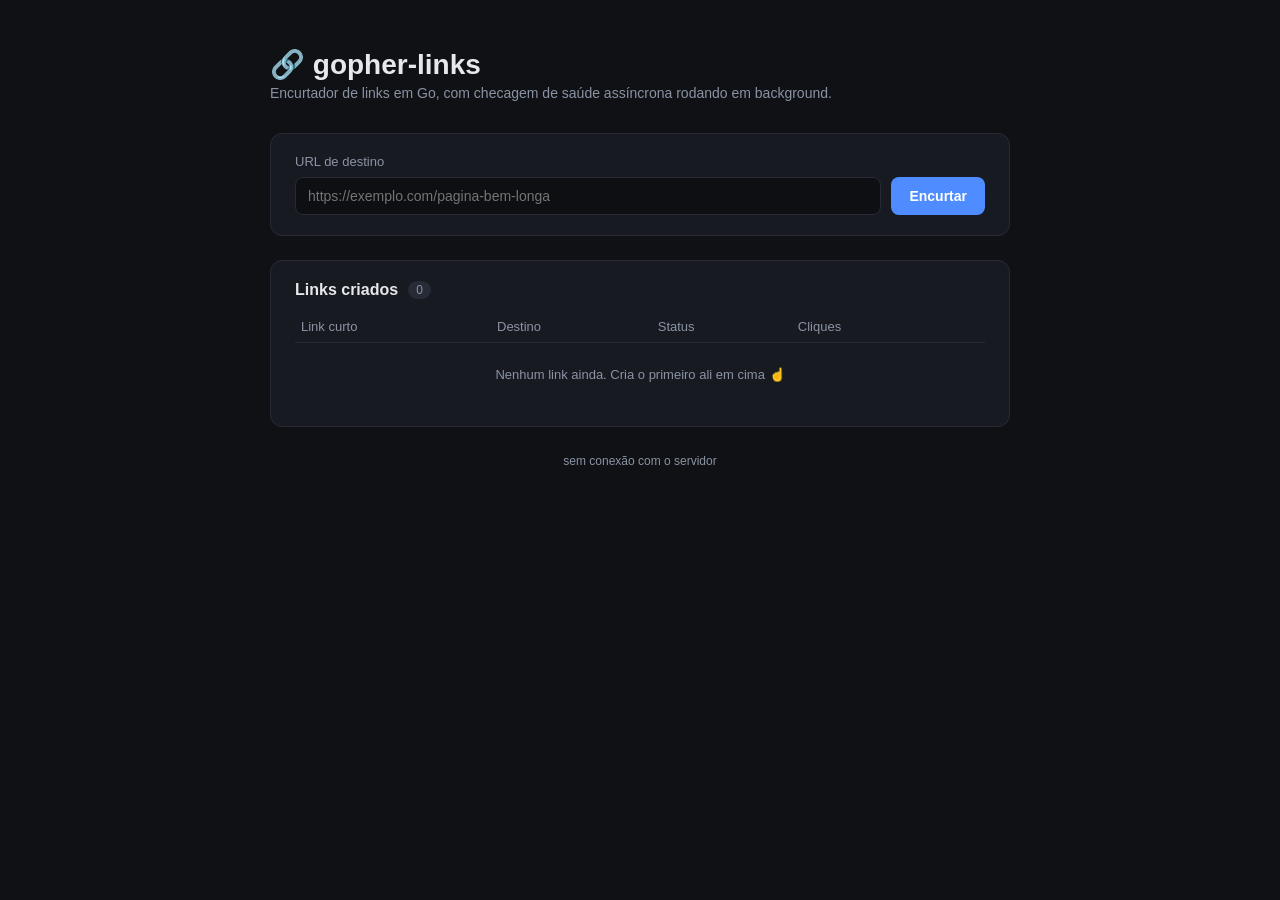
==== firebase/public/index.html @ de7e9a8d "gopher-links: encurtador de links em Go com painel e checagem assincrona - API REST em net/http (rot" ====
<!DOCTYPE html>
<html lang="pt-br">
<head>
  <meta charset="UTF-8" />
  <meta name="viewport" content="width=device-width, initial-scale=1.0" />
  <title>gopher-links</title>
  <link rel="stylesheet" href="style.css" />
</head>
<body>
  <div class="wrap">
    <header>
      <h1>🔗 gopher-links</h1>
      <p class="subtitle">Encurtador de links em Go, com checagem de saúde assíncrona rodando em background.</p>
    </header>

    <form id="shorten-form" class="card">
      <label for="url-input">URL de destino</label>
      <div class="form-row">
        <input
          id="url-input"
          type="text"
          placeholder="https://exemplo.com/pagina-bem-longa"
          autocomplete="off"
          required
        />
        <button type="submit">Encurtar</button>
      </div>
      <p id="form-error" class="error hidden"></p>
    </form>

    <section class="card">
      <div class="section-header">
        <h2>Links criados</h2>
        <span id="link-count" class="badge-count">0</span>
      </div>
      <table>
        <thead>
          <tr>
            <th>Link curto</th>
            <th>Destino</th>
            <th>Status</th>
            <th>Cliques</th>
            <th></th>
          </tr>
        </thead>
        <tbody id="links-body">
          <tr id="empty-row">
            <td colspan="5" class="empty">Nenhum link ainda. Cria o primeiro ali em cima ☝️</td>
          </tr>
        </tbody>
      </table>
    </section>

    <footer>
      <span id="conn-status" class="conn-status">conectando...</span>
    </footer>
  </div>

  <script src="config.js"></script>
  <script src="app.js"></script>
</body>
</html>
---- firebase/public/style.css ----
/* estilo simples, sem framework nenhum — só pra dar uma cara decente
   pro painel sem complicar o projeto com build step de CSS */

:root {
  --bg: #0f1115;
  --card: #171a21;
  --border: #262b36;
  --text: #e6e8ec;
  --muted: #8b93a3;
  --accent: #4f8cff;
  --green: #3ecf8e;
  --yellow: #e8b339;
  --red: #ef5757;
}

* {
  box-sizing: border-box;
}

body {
  margin: 0;
  background: var(--bg);
  color: var(--text);
  font-family: -apple-system, BlinkMacSystemFont, "Segoe UI", Roboto, sans-serif;
}

.wrap {
  max-width: 780px;
  margin: 0 auto;
  padding: 48px 20px 80px;
}

header h1 {
  margin: 0 0 4px;
  font-size: 28px;
}

.subtitle {
  color: var(--muted);
  margin: 0 0 32px;
  font-size: 14px;
}

.card {
  background: var(--card);
  border: 1px solid var(--border);
  border-radius: 12px;
  padding: 20px 24px;
  margin-bottom: 24px;
}

label {
  display: block;
  font-size: 13px;
  color: var(--muted);
  margin-bottom: 8px;
}

.form-row {
  display: flex;
  gap: 10px;
}

input[type="text"] {
  flex: 1;
  background: #0d0f13;
  border: 1px solid var(--border);
  border-radius: 8px;
  padding: 10px 12px;
  color: var(--text);
  font-size: 14px;
}

input[type="text"]:focus {
  outline: none;
  border-color: var(--accent);
}

button {
  background: var(--accent);
  color: white;
  border: none;
  border-radius: 8px;
  padding: 10px 18px;
  font-size: 14px;
  font-weight: 600;
  cursor: pointer;
}

button:hover {
  filter: brightness(1.1);
}

button:disabled {
  opacity: 0.6;
  cursor: default;
}

.error {
  color: var(--red);
  font-size: 13px;
  margin: 10px 0 0;
}

.hidden {
  display: none;
}

.section-header {
  display: flex;
  align-items: center;
  gap: 10px;
  margin-bottom: 12px;
}

.section-header h2 {
  font-size: 16px;
  margin: 0;
}

.badge-count {
  background: var(--border);
  color: var(--muted);
  font-size: 12px;
  padding: 2px 8px;
  border-radius: 999px;
}

table {
  width: 100%;
  border-collapse: collapse;
  font-size: 13px;
}

th {
  text-align: left;
  color: var(--muted);
  font-weight: 500;
  padding: 8px 6px;
  border-bottom: 1px solid var(--border);
}

td {
  padding: 10px 6px;
  border-bottom: 1px solid var(--border);
  vertical-align: middle;
}

tr:last-child td {
  border-bottom: none;
}

td.empty {
  color: var(--muted);
  text-align: center;
  padding: 24px 0;
}

a.short-link {
  color: var(--accent);
  text-decoration: none;
}

a.short-link:hover {
  text-decoration: underline;
}

.destination {
  color: var(--muted);
  max-width: 260px;
  overflow: hidden;
  text-overflow: ellipsis;
  white-space: nowrap;
  display: inline-block;
}

.status {
  display: inline-flex;
  align-items: center;
  gap: 6px;
  padding: 3px 10px;
  border-radius: 999px;
  font-size: 12px;
  font-weight: 600;
}

.status::before {
  content: "";
  width: 7px;
  height: 7px;
  border-radius: 50%;
}

.status.pending {
  background: rgba(232, 179, 57, 0.15);
  color: var(--yellow);
}
.status.pending::before {
  background: var(--yellow);
}

.status.healthy {
  background: rgba(62, 207, 142, 0.15);
  color: var(--green);
}
.status.healthy::before {
  background: var(--green);
}

.status.unhealthy {
  background: rgba(239, 87, 87, 0.15);
  color: var(--red);
}
.status.unhealthy::before {
  background: var(--red);
}

.copy-btn {
  background: transparent;
  border: 1px solid var(--border);
  color: var(--muted);
  padding: 4px 10px;
  font-size: 12px;
  border-radius: 6px;
}

.copy-btn:hover {
  border-color: var(--accent);
  color: var(--accent);
}

footer {
  text-align: center;
  margin-top: 8px;
}

.conn-status {
  font-size: 12px;
  color: var(--muted);
}
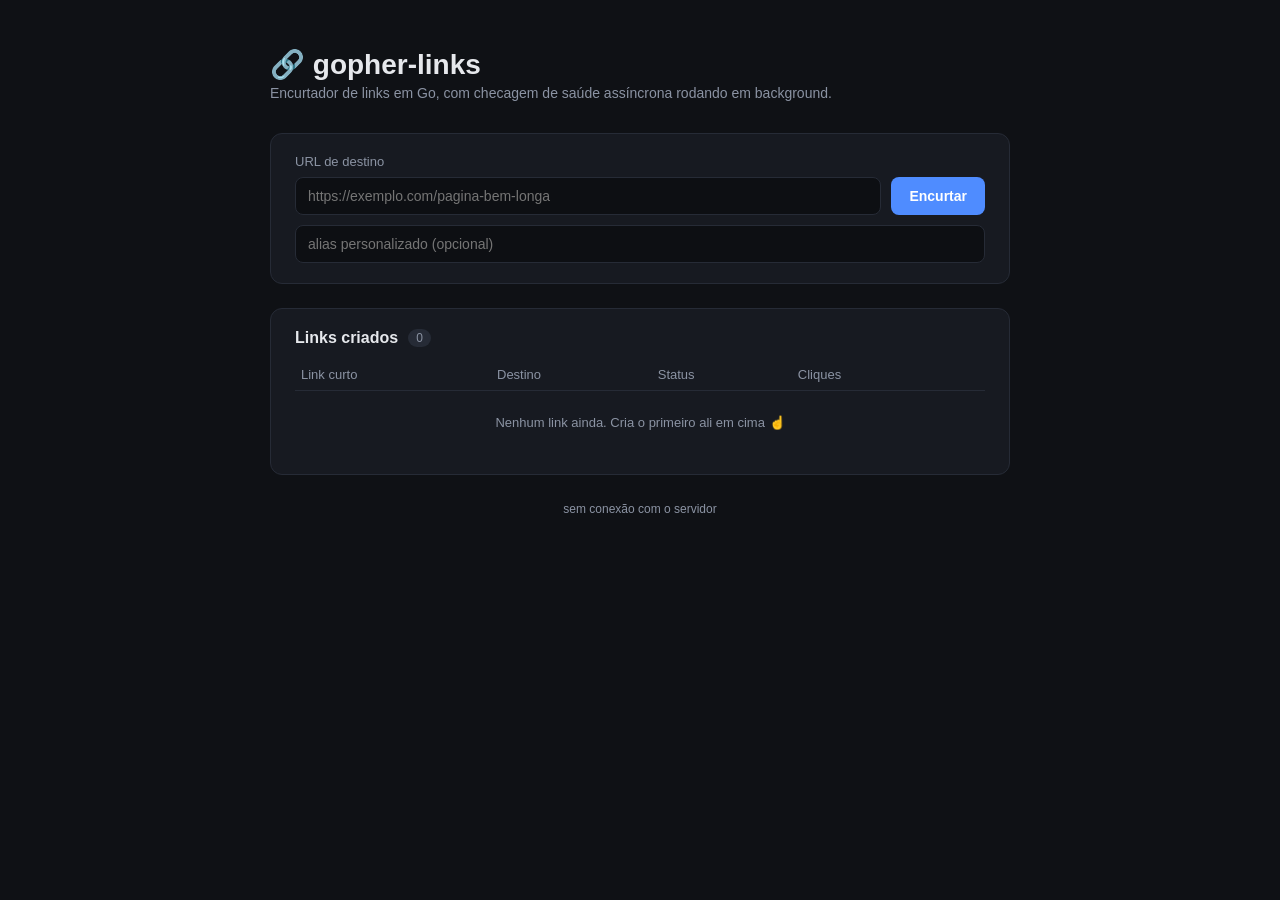
==== commit b70d8d68: "Adiciona alias personalizado, expiracao e rate limiting - alias opcional no POST /api/shorten (Creat" ====
--- a/firebase/public/index.html
+++ b/firebase/public/index.html
@@ -25,6 +25,13 @@
         />
         <button type="submit">Encurtar</button>
       </div>
+      <input
+        id="alias-input"
+        class="alias-input"
+        type="text"
+        placeholder="alias personalizado (opcional)"
+        autocomplete="off"
+      />
       <p id="form-error" class="error hidden"></p>
     </form>
 
--- a/firebase/public/style.css
+++ b/firebase/public/style.css
@@ -76,6 +76,11 @@
   border-color: var(--accent);
 }
 
+.alias-input {
+  margin-top: 10px;
+  width: 100%;
+}
+
 button {
   background: var(--accent);
   color: white;
@@ -229,6 +234,11 @@
   color: var(--accent);
 }
 
+.copy-btn.copied {
+  border-color: var(--green);
+  color: var(--green);
+}
+
 footer {
   text-align: center;
   margin-top: 8px;
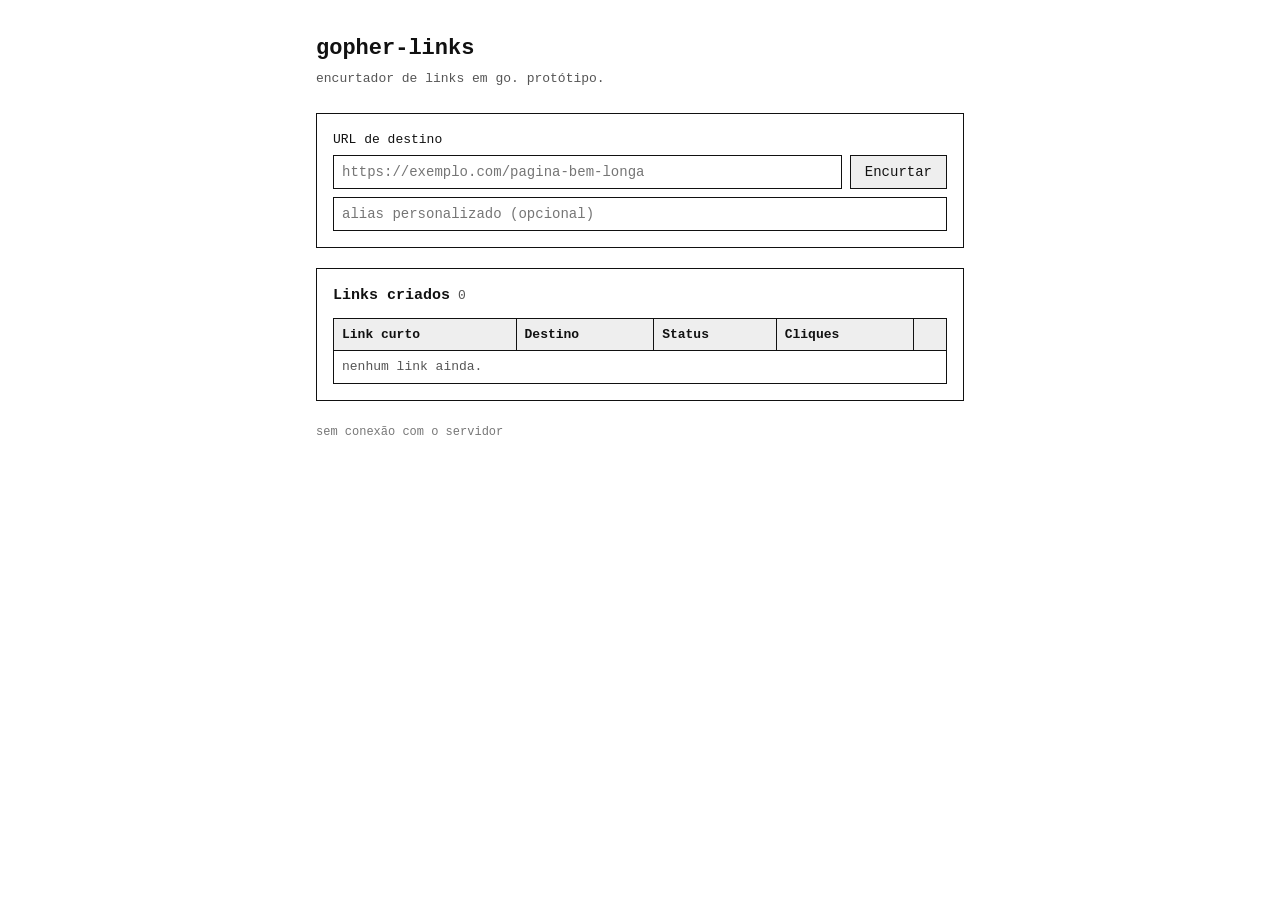
==== commit 03e942ed: "Redesenha o painel com visual simples de prototipo" ====
--- a/firebase/public/index.html
+++ b/firebase/public/index.html
@@ -9,8 +9,8 @@
 <body>
   <div class="wrap">
     <header>
-      <h1>🔗 gopher-links</h1>
-      <p class="subtitle">Encurtador de links em Go, com checagem de saúde assíncrona rodando em background.</p>
+      <h1>gopher-links</h1>
+      <p class="subtitle">encurtador de links em go. protótipo.</p>
     </header>
 
     <form id="shorten-form" class="card">
@@ -52,7 +52,7 @@
         </thead>
         <tbody id="links-body">
           <tr id="empty-row">
-            <td colspan="5" class="empty">Nenhum link ainda. Cria o primeiro ali em cima ☝️</td>
+            <td colspan="5" class="empty">nenhum link ainda.</td>
           </tr>
         </tbody>
       </table>
--- a/firebase/public/style.css
+++ b/firebase/public/style.css
@@ -1,17 +1,5 @@
-/* estilo simples, sem framework nenhum — só pra dar uma cara decente
-   pro painel sem complicar o projeto com build step de CSS */
-
-:root {
-  --bg: #0f1115;
-  --card: #171a21;
-  --border: #262b36;
-  --text: #e6e8ec;
-  --muted: #8b93a3;
-  --accent: #4f8cff;
-  --green: #3ecf8e;
-  --yellow: #e8b339;
-  --red: #ef5757;
-}
+/* visual simples, meio "protótipo": fonte monoespaçada, cantos retos,
+   bordas finas, fundo branco. sem gradiente, sombra ou arredondado. */
 
 * {
   box-sizing: border-box;
@@ -19,92 +7,95 @@
 
 body {
   margin: 0;
-  background: var(--bg);
-  color: var(--text);
-  font-family: -apple-system, BlinkMacSystemFont, "Segoe UI", Roboto, sans-serif;
+  background: #ffffff;
+  color: #111111;
+  font-family: "Courier New", Courier, monospace;
+  font-size: 14px;
+  line-height: 1.5;
 }
 
 .wrap {
-  max-width: 780px;
+  max-width: 680px;
   margin: 0 auto;
-  padding: 48px 20px 80px;
+  padding: 32px 16px 64px;
 }
 
 header h1 {
   margin: 0 0 4px;
-  font-size: 28px;
+  font-size: 22px;
+  font-weight: bold;
 }
 
 .subtitle {
-  color: var(--muted);
-  margin: 0 0 32px;
-  font-size: 14px;
+  margin: 0 0 24px;
+  color: #555555;
+  font-size: 13px;
 }
 
 .card {
-  background: var(--card);
-  border: 1px solid var(--border);
-  border-radius: 12px;
-  padding: 20px 24px;
-  margin-bottom: 24px;
+  border: 1px solid #111111;
+  padding: 16px;
+  margin-bottom: 20px;
+  background: #ffffff;
 }
 
 label {
   display: block;
   font-size: 13px;
-  color: var(--muted);
-  margin-bottom: 8px;
+  margin-bottom: 6px;
 }
 
 .form-row {
   display: flex;
-  gap: 10px;
+  gap: 8px;
 }
 
 input[type="text"] {
   flex: 1;
-  background: #0d0f13;
-  border: 1px solid var(--border);
-  border-radius: 8px;
-  padding: 10px 12px;
-  color: var(--text);
+  border: 1px solid #111111;
+  border-radius: 0;
+  padding: 8px;
+  font-family: inherit;
   font-size: 14px;
+  background: #ffffff;
+  color: #111111;
 }
 
 input[type="text"]:focus {
-  outline: none;
-  border-color: var(--accent);
+  outline: 2px solid #111111;
+  outline-offset: -1px;
 }
 
 .alias-input {
-  margin-top: 10px;
+  margin-top: 8px;
   width: 100%;
 }
 
 button {
-  background: var(--accent);
-  color: white;
-  border: none;
-  border-radius: 8px;
-  padding: 10px 18px;
+  border: 1px solid #111111;
+  border-radius: 0;
+  background: #eeeeee;
+  color: #111111;
+  padding: 8px 14px;
+  font-family: inherit;
   font-size: 14px;
-  font-weight: 600;
   cursor: pointer;
 }
 
 button:hover {
-  filter: brightness(1.1);
+  background: #111111;
+  color: #ffffff;
 }
 
 button:disabled {
-  opacity: 0.6;
+  opacity: 0.5;
   cursor: default;
 }
 
 .error {
-  color: var(--red);
+  color: #bb0000;
   font-size: 13px;
-  margin: 10px 0 0;
+  margin: 8px 0 0;
 }
 
 .hidden {
@@ -113,22 +104,19 @@
 
 .section-header {
   display: flex;
-  align-items: center;
-  gap: 10px;
-  margin-bottom: 12px;
+  align-items: baseline;
+  gap: 8px;
+  margin-bottom: 10px;
 }
 
 .section-header h2 {
-  font-size: 16px;
+  font-size: 15px;
   margin: 0;
 }
 
 .badge-count {
-  background: var(--border);
-  color: var(--muted);
-  font-size: 12px;
-  padding: 2px 8px;
-  border-radius: 999px;
+  font-size: 13px;
+  color: #555555;
 }
 
 table {
@@ -137,114 +125,70 @@
   font-size: 13px;
 }
 
-th {
+th,
+td {
+  border: 1px solid #111111;
+  padding: 6px 8px;
   text-align: left;
-  color: var(--muted);
-  font-weight: 500;
-  padding: 8px 6px;
-  border-bottom: 1px solid var(--border);
+  vertical-align: top;
 }
 
-td {
-  padding: 10px 6px;
-  border-bottom: 1px solid var(--border);
-  vertical-align: middle;
-}
-
-tr:last-child td {
-  border-bottom: none;
+th {
+  background: #eeeeee;
+  font-weight: bold;
 }
 
 td.empty {
-  color: var(--muted);
-  text-align: center;
-  padding: 24px 0;
+  color: #555555;
+  text-align: left;
 }
 
 a.short-link {
-  color: var(--accent);
-  text-decoration: none;
-}
-
-a.short-link:hover {
+  color: #0000aa;
   text-decoration: underline;
 }
 
 .destination {
-  color: var(--muted);
-  max-width: 260px;
+  display: inline-block;
+  max-width: 240px;
   overflow: hidden;
   text-overflow: ellipsis;
   white-space: nowrap;
-  display: inline-block;
+  vertical-align: bottom;
 }
 
+/* status como texto simples, sem pílula nem bolinha */
 .status {
-  display: inline-flex;
-  align-items: center;
-  gap: 6px;
-  padding: 3px 10px;
-  border-radius: 999px;
-  font-size: 12px;
-  font-weight: 600;
+  font-size: 13px;
 }
 
-.status::before {
-  content: "";
-  width: 7px;
-  height: 7px;
-  border-radius: 50%;
+.status.healthy {
+  color: #007700;
+}
+
+.status.unhealthy {
+  color: #bb0000;
 }
 
 .status.pending {
-  background: rgba(232, 179, 57, 0.15);
-  color: var(--yellow);
-}
-.status.pending::before {
-  background: var(--yellow);
-}
-
-.status.healthy {
-  background: rgba(62, 207, 142, 0.15);
-  color: var(--green);
-}
-.status.healthy::before {
-  background: var(--green);
-}
-
-.status.unhealthy {
-  background: rgba(239, 87, 87, 0.15);
-  color: var(--red);
-}
-.status.unhealthy::before {
-  background: var(--red);
+  color: #777777;
 }
 
 .copy-btn {
-  background: transparent;
-  border: 1px solid var(--border);
-  color: var(--muted);
-  padding: 4px 10px;
+  padding: 3px 8px;
   font-size: 12px;
-  border-radius: 6px;
-}
-
-.copy-btn:hover {
-  border-color: var(--accent);
-  color: var(--accent);
 }
 
 .copy-btn.copied {
-  border-color: var(--green);
-  color: var(--green);
+  background: #111111;
+  color: #ffffff;
 }
 
 footer {
-  text-align: center;
   margin-top: 8px;
 }
 
 .conn-status {
   font-size: 12px;
-  color: var(--muted);
+  color: #777777;
 }
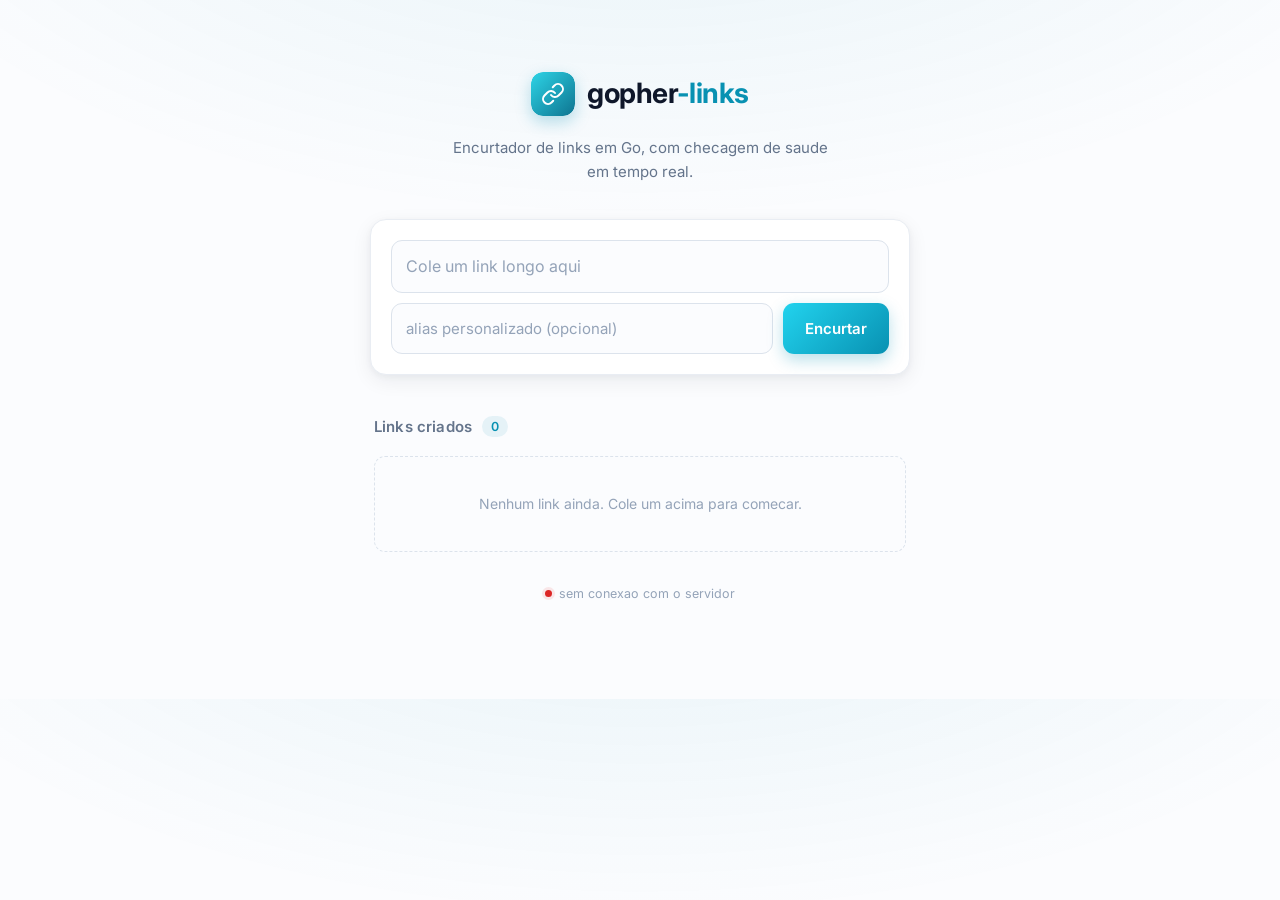
==== commit 8fe7111b: "Redesenha o painel com visual minimalista premium (logo, Inter, animacoes)" ====
--- a/firebase/public/index.html
+++ b/firebase/public/index.html
@@ -4,64 +4,72 @@
   <meta charset="UTF-8" />
   <meta name="viewport" content="width=device-width, initial-scale=1.0" />
   <title>gopher-links</title>
+  <meta name="description" content="Encurtador de links em Go com checagem de saude em tempo real." />
+  <link rel="preconnect" href="https://fonts.googleapis.com" />
+  <link rel="preconnect" href="https://fonts.gstatic.com" crossorigin />
+  <link href="https://fonts.googleapis.com/css2?family=Inter:wght@400;500;600;700&display=swap" rel="stylesheet" />
   <link rel="stylesheet" href="style.css" />
 </head>
 <body>
-  <div class="wrap">
-    <header>
-      <h1>gopher-links</h1>
-      <p class="subtitle">encurtador de links em go. protótipo.</p>
+  <main class="wrap">
+    <header class="hero">
+      <div class="brand">
+        <svg class="logo" width="44" height="44" viewBox="0 0 44 44" fill="none" xmlns="http://www.w3.org/2000/svg" aria-hidden="true">
+          <rect width="44" height="44" rx="12" fill="url(#lg)" />
+          <g transform="translate(10 10)" stroke="#ffffff" stroke-width="2" stroke-linecap="round" stroke-linejoin="round">
+            <path d="M10 13a5 5 0 0 0 7.54.54l3-3a5 5 0 0 0-7.07-7.07l-1.72 1.71" />
+            <path d="M14 11a5 5 0 0 0-7.54-.54l-3 3a5 5 0 0 0 7.07 7.07l1.71-1.71" />
+          </g>
+          <defs>
+            <linearGradient id="lg" x1="0" y1="0" x2="44" y2="44" gradientUnits="userSpaceOnUse">
+              <stop stop-color="#2DD4E6" />
+              <stop offset="1" stop-color="#0E7490" />
+            </linearGradient>
+          </defs>
+        </svg>
+        <span class="wordmark">gopher<span class="wordmark-accent">-links</span></span>
+      </div>
+      <p class="subtitle">Encurtador de links em Go, com checagem de saude em tempo real.</p>
     </header>
 
     <form id="shorten-form" class="card">
-      <label for="url-input">URL de destino</label>
-      <div class="form-row">
+      <input
+        id="url-input"
+        class="input input-url"
+        type="url"
+        placeholder="Cole um link longo aqui"
+        autocomplete="off"
+        required
+      />
+      <div class="field-row">
         <input
-          id="url-input"
+          id="alias-input"
+          class="input input-alias"
           type="text"
-          placeholder="https://exemplo.com/pagina-bem-longa"
+          placeholder="alias personalizado (opcional)"
           autocomplete="off"
-          required
         />
-        <button type="submit">Encurtar</button>
+        <button type="submit" class="btn-primary">
+          <span class="btn-label">Encurtar</span>
+          <span class="spinner" aria-hidden="true"></span>
+        </button>
       </div>
-      <input
-        id="alias-input"
-        class="alias-input"
-        type="text"
-        placeholder="alias personalizado (opcional)"
-        autocomplete="off"
-      />
       <p id="form-error" class="error hidden"></p>
     </form>
 
-    <section class="card">
-      <div class="section-header">
+    <section class="results">
+      <div class="results-head">
         <h2>Links criados</h2>
-        <span id="link-count" class="badge-count">0</span>
+        <span id="link-count" class="count">0</span>
       </div>
-      <table>
-        <thead>
-          <tr>
-            <th>Link curto</th>
-            <th>Destino</th>
-            <th>Status</th>
-            <th>Cliques</th>
-            <th></th>
-          </tr>
-        </thead>
-        <tbody id="links-body">
-          <tr id="empty-row">
-            <td colspan="5" class="empty">nenhum link ainda.</td>
-          </tr>
-        </tbody>
-      </table>
+      <div id="links-list" class="links-list"></div>
+      <p id="empty-state" class="empty">Nenhum link ainda. Cole um acima para comecar.</p>
     </section>
 
     <footer>
       <span id="conn-status" class="conn-status">conectando...</span>
     </footer>
-  </div>
+  </main>
 
   <script src="config.js"></script>
   <script src="app.js"></script>
--- a/firebase/public/style.css
+++ b/firebase/public/style.css
@@ -1,194 +1,505 @@
-/* visual simples, meio "protótipo": fonte monoespaçada, cantos retos,
-   bordas finas, fundo branco. sem gradiente, sombra ou arredondado. */
+/* gopher-links - visual minimalista e premium.
+   tokens em :root, com modo escuro automatico via prefers-color-scheme. */
+
+:root {
+  --bg: #fbfcfe;
+  --surface: #ffffff;
+  --surface-hover: #f7f9fc;
+  --text: #0f172a;
+  --muted: #64748b;
+  --faint: #94a3b8;
+  --border: #e9edf3;
+  --border-strong: #dce3ec;
+
+  --accent: #0891b2;
+  --accent-2: #22d3ee;
+  --accent-ink: #0e7490;
+  --accent-soft: rgba(8, 145, 178, 0.09);
+
+  --green: #15a34a;
+  --green-soft: rgba(21, 163, 74, 0.11);
+  --amber: #d97706;
+  --amber-soft: rgba(217, 119, 6, 0.13);
+  --red: #dc2626;
+  --red-soft: rgba(220, 38, 38, 0.1);
+
+  --shadow-sm: 0 1px 2px rgba(15, 23, 42, 0.04), 0 1px 3px rgba(15, 23, 42, 0.05);
+  --shadow-md: 0 6px 20px rgba(15, 23, 42, 0.07), 0 2px 6px rgba(15, 23, 42, 0.04);
+  --shadow-accent: 0 6px 16px rgba(8, 145, 178, 0.28);
+  --ring: 0 0 0 4px rgba(8, 145, 178, 0.14);
+
+  --radius: 16px;
+  --radius-sm: 11px;
+  --radius-pill: 999px;
+}
+
+@media (prefers-color-scheme: dark) {
+  :root {
+    --bg: #0a0e13;
+    --surface: #121820;
+    --surface-hover: #161d27;
+    --text: #e8edf3;
+    --muted: #96a2b2;
+    --faint: #5f6b7a;
+    --border: #1d2630;
+    --border-strong: #2a3542;
+
+    --accent: #22d3ee;
+    --accent-2: #38e0f5;
+    --accent-ink: #7fe9f8;
+    --accent-soft: rgba(34, 211, 238, 0.12);
+
+    --green: #4ade80;
+    --green-soft: rgba(74, 222, 128, 0.13);
+    --amber: #fbbf24;
+    --amber-soft: rgba(251, 191, 36, 0.14);
+    --red: #f87171;
+    --red-soft: rgba(248, 113, 113, 0.13);
+
+    --shadow-sm: 0 1px 2px rgba(0, 0, 0, 0.4);
+    --shadow-md: 0 10px 30px rgba(0, 0, 0, 0.45);
+    --shadow-accent: 0 6px 18px rgba(34, 211, 238, 0.22);
+    --ring: 0 0 0 4px rgba(34, 211, 238, 0.18);
+  }
+}
 
 * {
   box-sizing: border-box;
 }
 
+html {
+  -webkit-text-size-adjust: 100%;
+}
+
 body {
   margin: 0;
-  background: #ffffff;
-  color: #111111;
-  font-family: "Courier New", Courier, monospace;
-  font-size: 14px;
-  line-height: 1.5;
+  background:
+    radial-gradient(1200px 600px at 50% -200px, var(--accent-soft), transparent 70%),
+    var(--bg);
+  color: var(--text);
+  font-family: "Inter", -apple-system, BlinkMacSystemFont, "Segoe UI", Roboto, sans-serif;
+  font-size: 15px;
+  line-height: 1.55;
+  -webkit-font-smoothing: antialiased;
+  text-rendering: optimizeLegibility;
 }
 
 .wrap {
-  max-width: 680px;
+  max-width: 580px;
   margin: 0 auto;
-  padding: 32px 16px 64px;
-}
-
-header h1 {
-  margin: 0 0 4px;
-  font-size: 22px;
-  font-weight: bold;
+  padding: 72px 20px 96px;
+}
+
+/* ---------- hero ---------- */
+.hero {
+  text-align: center;
+  margin-bottom: 36px;
+}
+
+.brand {
+  display: inline-flex;
+  align-items: center;
+  gap: 12px;
+  animation: rise 0.6s cubic-bezier(0.2, 0.7, 0.2, 1) both;
+}
+
+.logo {
+  display: block;
+  border-radius: 12px;
+  box-shadow: var(--shadow-accent);
+}
+
+.wordmark {
+  font-size: 28px;
+  font-weight: 700;
+  letter-spacing: -0.02em;
+}
+
+.wordmark-accent {
+  color: var(--accent);
 }
 
 .subtitle {
-  margin: 0 0 24px;
-  color: #555555;
-  font-size: 13px;
-}
-
+  margin: 14px auto 0;
+  max-width: 400px;
+  color: var(--muted);
+  font-size: 15px;
+  animation: rise 0.6s cubic-bezier(0.2, 0.7, 0.2, 1) 0.06s both;
+}
+
+/* ---------- card / form ---------- */
 .card {
-  border: 1px solid #111111;
-  padding: 16px;
-  margin-bottom: 20px;
-  background: #ffffff;
-}
-
-label {
+  background: var(--surface);
+  border: 1px solid var(--border);
+  border-radius: var(--radius);
+  box-shadow: var(--shadow-md);
+  padding: 20px;
+  margin-bottom: 40px;
+  animation: rise 0.6s cubic-bezier(0.2, 0.7, 0.2, 1) 0.12s both;
+}
+
+.input {
+  width: 100%;
+  border: 1px solid var(--border-strong);
+  border-radius: var(--radius-sm);
+  padding: 13px 14px;
+  font: inherit;
+  color: var(--text);
+  background: var(--bg);
+  transition: border-color 0.18s ease, box-shadow 0.18s ease, background 0.18s ease;
+}
+
+.input::placeholder {
+  color: var(--faint);
+}
+
+.input:focus {
+  outline: none;
+  border-color: var(--accent);
+  box-shadow: var(--ring);
+  background: var(--surface);
+}
+
+.input-url {
+  font-size: 16px;
+}
+
+.field-row {
+  display: flex;
+  gap: 10px;
+  margin-top: 10px;
+}
+
+.input-alias {
+  flex: 1;
+  min-width: 0;
+}
+
+/* ---------- button ---------- */
+.btn-primary {
+  flex-shrink: 0;
+  position: relative;
+  border: none;
+  border-radius: var(--radius-sm);
+  padding: 0 22px;
+  min-height: 46px;
+  color: #fff;
+  font: inherit;
+  font-weight: 600;
+  cursor: pointer;
+  background: linear-gradient(135deg, var(--accent-2), var(--accent));
+  box-shadow: var(--shadow-accent);
+  transition: transform 0.16s ease, box-shadow 0.16s ease, filter 0.16s ease;
+}
+
+.btn-primary:hover {
+  transform: translateY(-1px);
+  filter: brightness(1.05);
+  box-shadow: 0 10px 22px rgba(8, 145, 178, 0.34);
+}
+
+.btn-primary:active {
+  transform: translateY(0);
+}
+
+.btn-primary:disabled {
+  cursor: default;
+  filter: grayscale(0.2) brightness(0.98);
+  box-shadow: none;
+}
+
+.btn-primary.loading .btn-label {
+  visibility: hidden;
+}
+
+.spinner {
+  display: none;
+  position: absolute;
+  top: 50%;
+  left: 50%;
+  width: 18px;
+  height: 18px;
+  margin: -9px 0 0 -9px;
+  border: 2px solid rgba(255, 255, 255, 0.45);
+  border-top-color: #fff;
+  border-radius: 50%;
+  animation: spin 0.6s linear infinite;
+}
+
+.btn-primary.loading .spinner {
   display: block;
-  font-size: 13px;
-  margin-bottom: 6px;
-}
-
-.form-row {
-  display: flex;
-  gap: 8px;
-}
-
-input[type="text"] {
-  flex: 1;
-  border: 1px solid #111111;
-  border-radius: 0;
-  padding: 8px;
-  font-family: inherit;
-  font-size: 14px;
-  background: #ffffff;
-  color: #111111;
-}
-
-input[type="text"]:focus {
-  outline: 2px solid #111111;
-  outline-offset: -1px;
-}
-
-.alias-input {
-  margin-top: 8px;
-  width: 100%;
-}
-
-button {
-  border: 1px solid #111111;
-  border-radius: 0;
-  background: #eeeeee;
-  color: #111111;
-  padding: 8px 14px;
-  font-family: inherit;
-  font-size: 14px;
-  cursor: pointer;
-}
-
-button:hover {
-  background: #111111;
-  color: #ffffff;
-}
-
-button:disabled {
-  opacity: 0.5;
-  cursor: default;
 }
 
 .error {
-  color: #bb0000;
-  font-size: 13px;
-  margin: 8px 0 0;
+  margin: 12px 2px 0;
+  color: var(--red);
+  font-size: 13.5px;
 }
 
 .hidden {
   display: none;
 }
 
-.section-header {
+/* ---------- results ---------- */
+.results {
+  animation: rise 0.6s cubic-bezier(0.2, 0.7, 0.2, 1) 0.18s both;
+}
+
+.results-head {
   display: flex;
-  align-items: baseline;
+  align-items: center;
+  gap: 10px;
+  margin: 0 4px 14px;
+}
+
+.results-head h2 {
+  margin: 0;
+  font-size: 15px;
+  font-weight: 600;
+  color: var(--muted);
+  letter-spacing: 0.01em;
+}
+
+.count {
+  min-width: 22px;
+  padding: 1px 9px;
+  border-radius: var(--radius-pill);
+  background: var(--accent-soft);
+  color: var(--accent);
+  font-size: 12.5px;
+  font-weight: 600;
+  text-align: center;
+}
+
+.links-list {
+  display: flex;
+  flex-direction: column;
   gap: 8px;
-  margin-bottom: 10px;
-}
-
-.section-header h2 {
-  font-size: 15px;
-  margin: 0;
-}
-
-.badge-count {
-  font-size: 13px;
-  color: #555555;
-}
-
-table {
-  width: 100%;
-  border-collapse: collapse;
-  font-size: 13px;
-}
-
-th,
-td {
-  border: 1px solid #111111;
-  padding: 6px 8px;
-  text-align: left;
-  vertical-align: top;
-}
-
-th {
-  background: #eeeeee;
-  font-weight: bold;
-}
-
-td.empty {
-  color: #555555;
-  text-align: left;
-}
-
-a.short-link {
-  color: #0000aa;
-  text-decoration: underline;
-}
-
-.destination {
-  display: inline-block;
-  max-width: 240px;
+}
+
+.link-item {
+  display: flex;
+  align-items: center;
+  justify-content: space-between;
+  gap: 14px;
+  flex-wrap: wrap;
+  padding: 14px 16px;
+  background: var(--surface);
+  border: 1px solid var(--border);
+  border-radius: var(--radius-sm);
+  box-shadow: var(--shadow-sm);
+  transition: border-color 0.18s ease, box-shadow 0.18s ease, transform 0.18s ease;
+}
+
+.link-item:hover {
+  border-color: var(--border-strong);
+  box-shadow: var(--shadow-md);
+}
+
+.link-item.enter {
+  animation: rise 0.4s cubic-bezier(0.2, 0.7, 0.2, 1) both;
+}
+
+.li-left {
+  min-width: 0;
+  flex: 1 1 240px;
+  display: flex;
+  flex-direction: column;
+  gap: 2px;
+}
+
+.li-code {
+  font-weight: 600;
+  font-size: 14.5px;
+  color: var(--accent);
+  text-decoration: none;
+  white-space: nowrap;
   overflow: hidden;
   text-overflow: ellipsis;
+}
+
+.li-code:hover {
+  text-decoration: underline;
+}
+
+.li-dest {
+  font-size: 13px;
+  color: var(--faint);
   white-space: nowrap;
-  vertical-align: bottom;
-}
-
-/* status como texto simples, sem pílula nem bolinha */
+  overflow: hidden;
+  text-overflow: ellipsis;
+}
+
+.li-right {
+  display: flex;
+  align-items: center;
+  gap: 14px;
+}
+
+/* status */
 .status {
-  font-size: 13px;
-}
-
-.status.healthy {
-  color: #007700;
-}
-
-.status.unhealthy {
-  color: #bb0000;
-}
-
-.status.pending {
-  color: #777777;
-}
-
+  display: inline-flex;
+  align-items: center;
+  gap: 6px;
+  padding: 4px 10px;
+  border-radius: var(--radius-pill);
+  font-size: 12px;
+  font-weight: 600;
+  white-space: nowrap;
+}
+
+.status .dot {
+  width: 6px;
+  height: 6px;
+  border-radius: 50%;
+  background: currentColor;
+}
+
+.status-healthy {
+  color: var(--green);
+  background: var(--green-soft);
+}
+
+.status-unhealthy {
+  color: var(--red);
+  background: var(--red-soft);
+}
+
+.status-pending {
+  color: var(--amber);
+  background: var(--amber-soft);
+}
+
+.status-pending .dot {
+  animation: pulse 1.1s ease-in-out infinite;
+}
+
+.li-hits {
+  font-size: 12.5px;
+  color: var(--muted);
+  white-space: nowrap;
+}
+
+.li-hits strong {
+  color: var(--text);
+  font-weight: 600;
+}
+
+/* copy button */
 .copy-btn {
-  padding: 3px 8px;
-  font-size: 12px;
+  border: 1px solid var(--border-strong);
+  border-radius: 8px;
+  background: var(--surface);
+  color: var(--muted);
+  padding: 6px 12px;
+  font: inherit;
+  font-size: 12.5px;
+  font-weight: 500;
+  cursor: pointer;
+  transition: all 0.16s ease;
+}
+
+.copy-btn:hover {
+  border-color: var(--accent);
+  color: var(--accent);
 }
 
 .copy-btn.copied {
-  background: #111111;
-  color: #ffffff;
-}
-
+  border-color: var(--green);
+  color: var(--green);
+  background: var(--green-soft);
+}
+
+.empty {
+  margin: 4px;
+  padding: 36px 16px;
+  text-align: center;
+  color: var(--faint);
+  font-size: 14px;
+  border: 1px dashed var(--border-strong);
+  border-radius: var(--radius-sm);
+}
+
+/* ---------- footer ---------- */
 footer {
-  margin-top: 8px;
+  margin-top: 28px;
+  text-align: center;
 }
 
 .conn-status {
-  font-size: 12px;
-  color: #777777;
-}
+  display: inline-flex;
+  align-items: center;
+  gap: 7px;
+  font-size: 12.5px;
+  color: var(--faint);
+}
+
+.conn-status::before {
+  content: "";
+  width: 7px;
+  height: 7px;
+  border-radius: 50%;
+  background: var(--green);
+  box-shadow: 0 0 0 3px var(--green-soft);
+}
+
+.conn-status.offline::before {
+  background: var(--red);
+  box-shadow: 0 0 0 3px var(--red-soft);
+}
+
+/* ---------- animations ---------- */
+@keyframes rise {
+  from {
+    opacity: 0;
+    transform: translateY(10px);
+  }
+  to {
+    opacity: 1;
+    transform: none;
+  }
+}
+
+@keyframes spin {
+  to {
+    transform: rotate(360deg);
+  }
+}
+
+@keyframes pulse {
+  0%, 100% {
+    opacity: 1;
+  }
+  50% {
+    opacity: 0.35;
+  }
+}
+
+@media (prefers-reduced-motion: reduce) {
+  * {
+    animation-duration: 0.001ms !important;
+    animation-iteration-count: 1 !important;
+    transition-duration: 0.001ms !important;
+  }
+}
+
+/* ---------- small screens ---------- */
+@media (max-width: 460px) {
+  .wrap {
+    padding: 48px 16px 72px;
+  }
+  .field-row {
+    flex-direction: column;
+  }
+  .btn-primary {
+    min-height: 48px;
+    padding: 12px;
+  }
+  .link-item {
+    align-items: flex-start;
+  }
+  .li-right {
+    width: 100%;
+    justify-content: space-between;
+  }
+}
